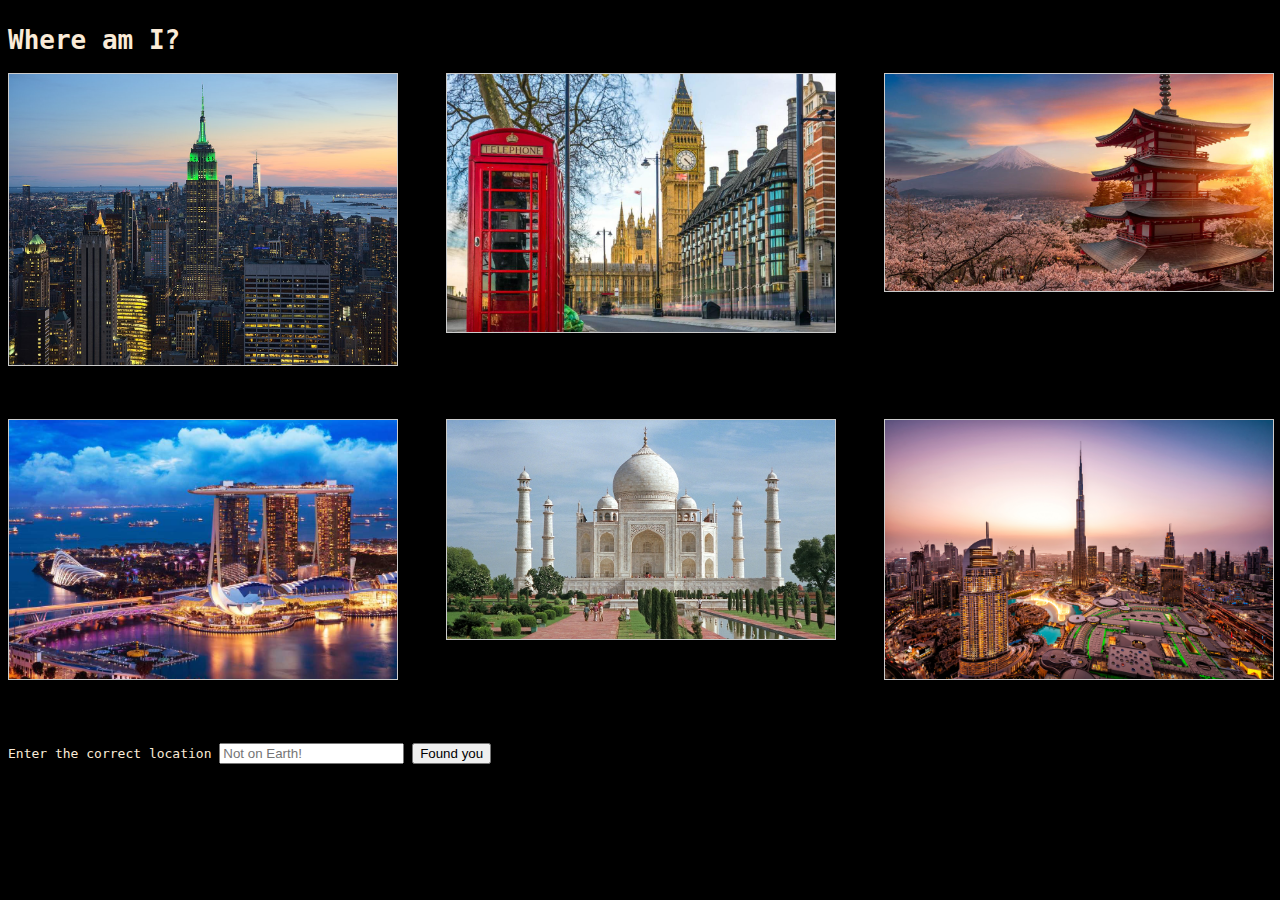
==== index.html @ 45df0fb6 "added question" ====
<!DOCTYPE html>
<html>
  <head>
    <title>Hide n Seek</title>
    <link href="./images/main.css" rel="stylesheet" />
  </head>
  <body id="main" >
    <h1>Where am I?</h1>
      <div class="grid">
        <a href="./nyc.html"><img src="images/new_york.jpg" style="width:100%"/></a>
        <a href="./London.html"><img src="images/london.jpg" style="width:100%" /></a>
        <a href="./tokyo.html"><img src="images/japan.jpg" style="width:100%" /></a>
        <a href="./singapore.html"><img src="images/SINGAPORE.jpg" style="width:100%"/></a>
        <a href="./Agra.html"><img src="images/india.jpg" style="width:100%"/></a>
        <a href="./dubai.html"><img src="images/dubai.jpg" style="width:100%"/></a>
    </div>
    <br><br><br><br>
    <form>
      <label>
        Enter the correct location
      </label>
      <input id="loc" type="text" value="" placeholder="Not on Earth!">
      <button type="submit" onclick="disp_flag()">Found you</button>
    </form>
    <script src="./script.js"></script>
    <!--New York:London:Tokyo:Singapore:Agra:Dubai-->
  </body>
</html>
---- images/main.css ----
#main{
	align-content: center;
}

.grid { 
	display: grid;
	grid-template-columns: 1fr 1fr 1fr;
	grid-gap: 50px;
	align-items: stretch;
	justify-items: center;
	object-fit:contain;
	}
.grid img {
	border: 1px solid #ccc;
	box-shadow: 2px 2px 6px 0px  rgba(0,0,0,0.3);
	max-width: 100%;
  }


html{
	font-family: monospace;
	color: antiquewhite;
	background-color:black
}

.maintext{
	text-align: left;
	width: 70%;
}
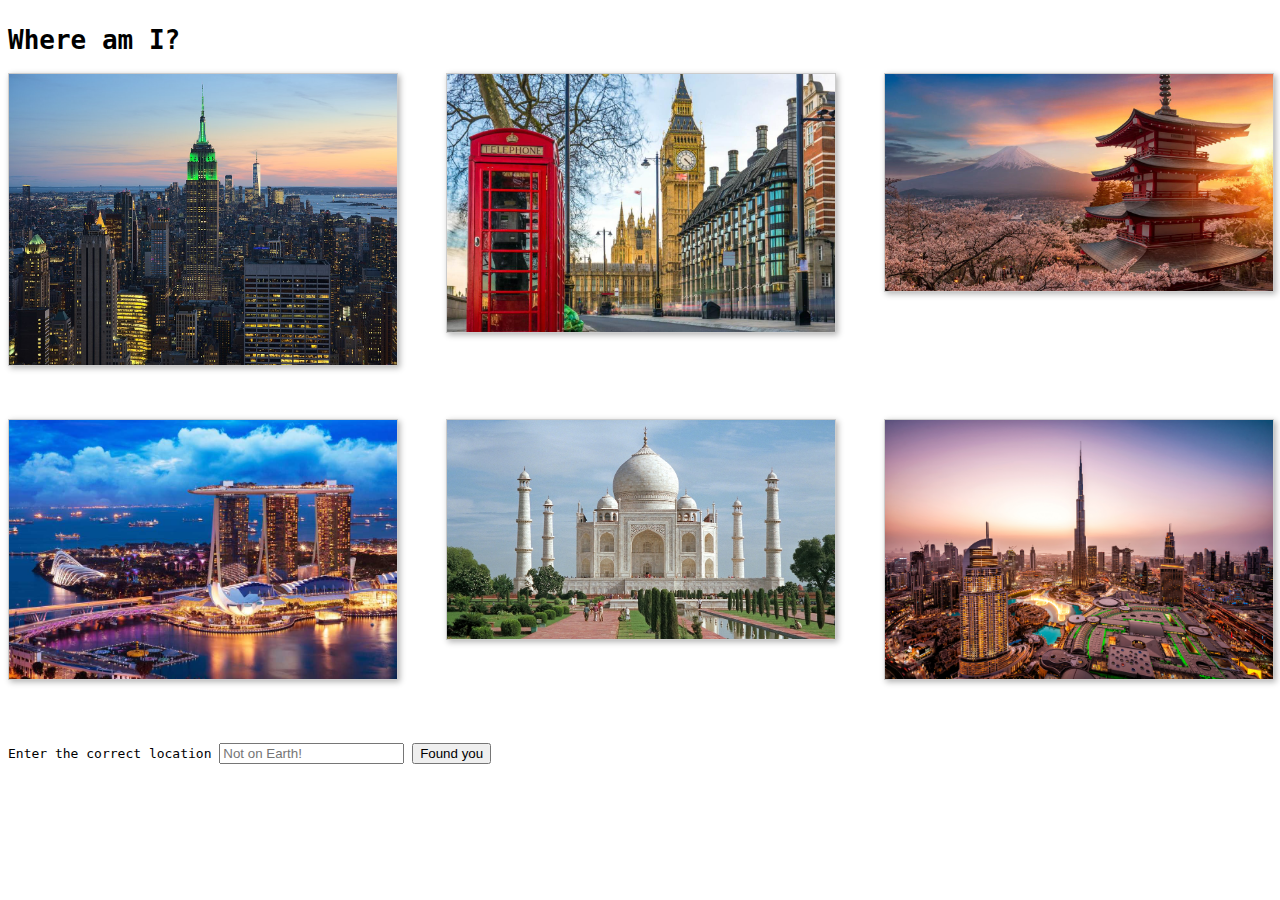
==== commit 2d5bc988: "fixed security issue" ====
--- a/index.html
+++ b/index.html
@@ -4,7 +4,7 @@
     <title>Hide n Seek</title>
     <link href="./images/main.css" rel="stylesheet" />
   </head>
-  <body id="main" >
+  <body id="main">
     <h1>Where am I?</h1>
       <div class="grid">
         <a href="./nyc.html"><img src="images/new_york.jpg" style="width:100%"/></a>
--- a/images/main.css
+++ b/images/main.css
@@ -8,9 +8,8 @@
 	grid-gap: 50px;
 	align-items: stretch;
 	justify-items: center;
-	object-fit:contain;
 	}
-.grid img {
+  .grid img {
 	border: 1px solid #ccc;
 	box-shadow: 2px 2px 6px 0px  rgba(0,0,0,0.3);
 	max-width: 100%;
@@ -19,12 +18,9 @@
 
 html{
 	font-family: monospace;
-	color: antiquewhite;
-	background-color:black
 }
 
 .maintext{
 	text-align: left;
 	width: 70%;
-}
-
+}